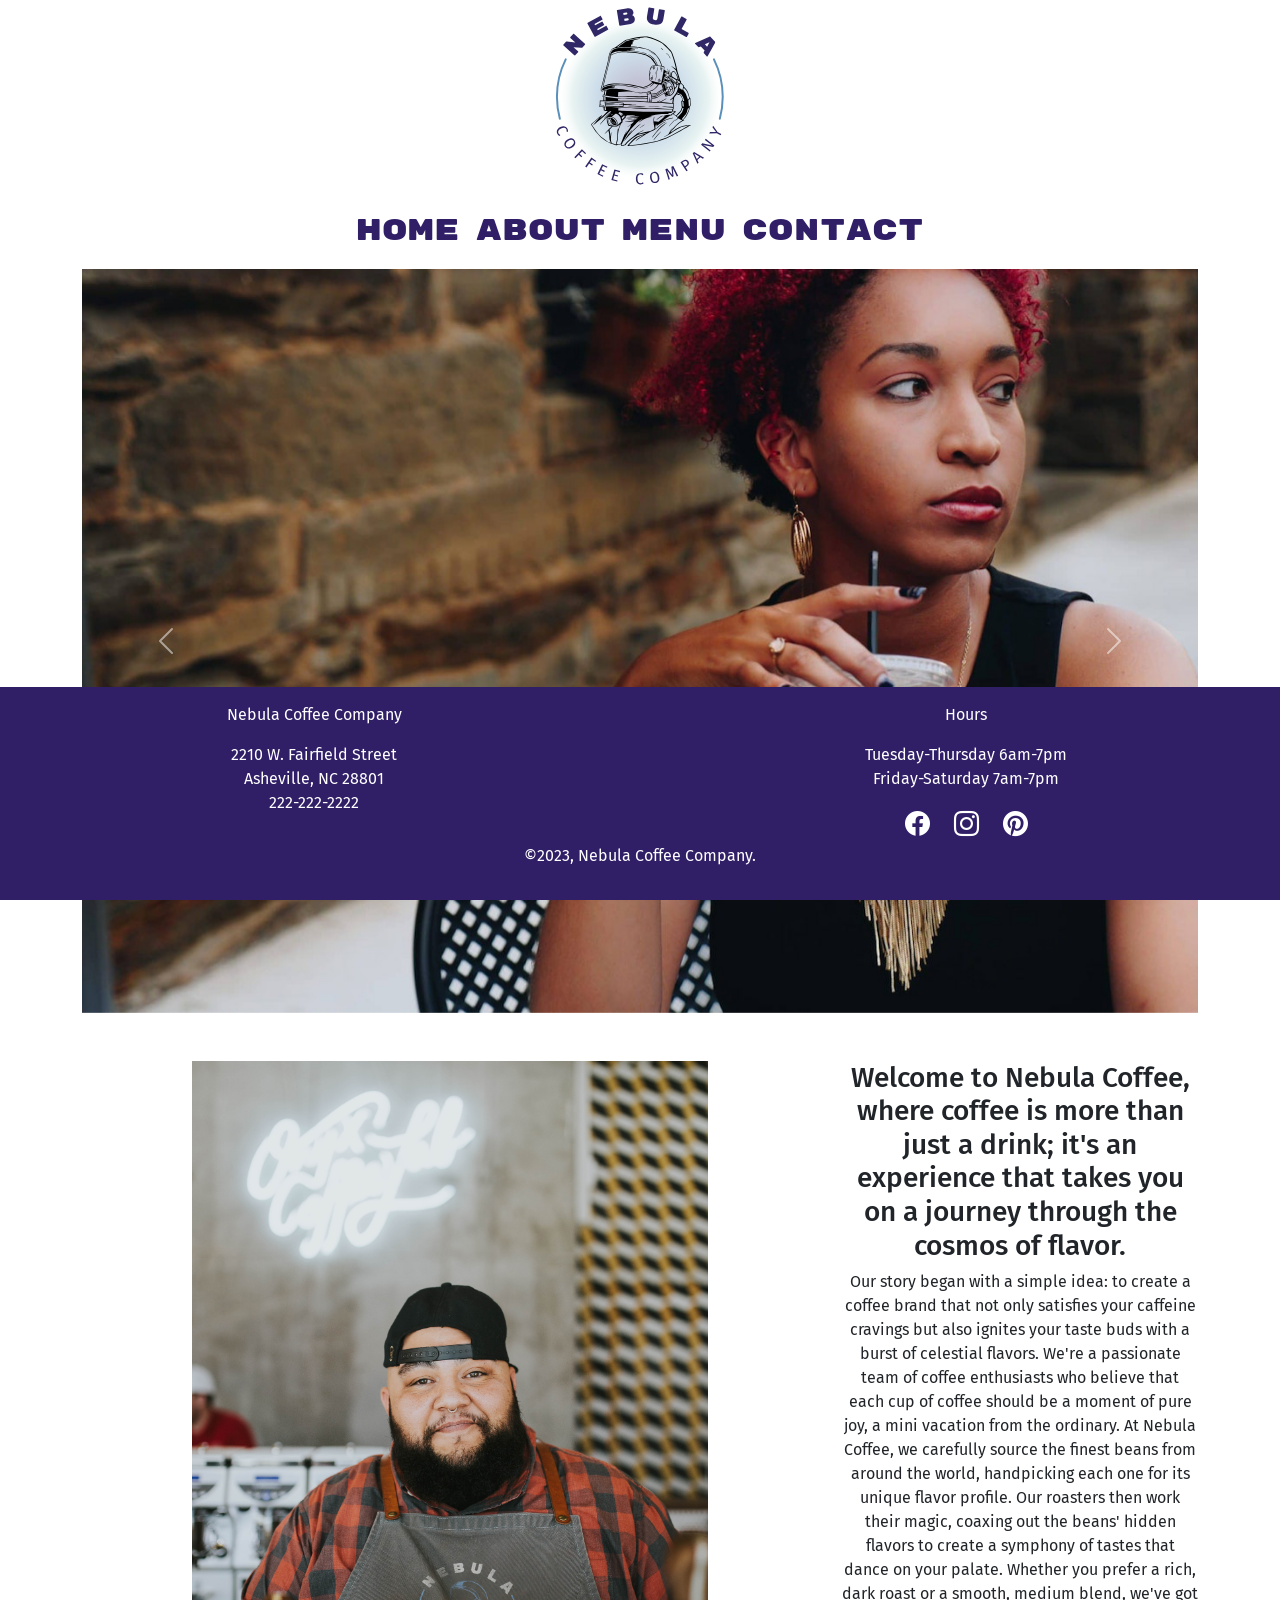
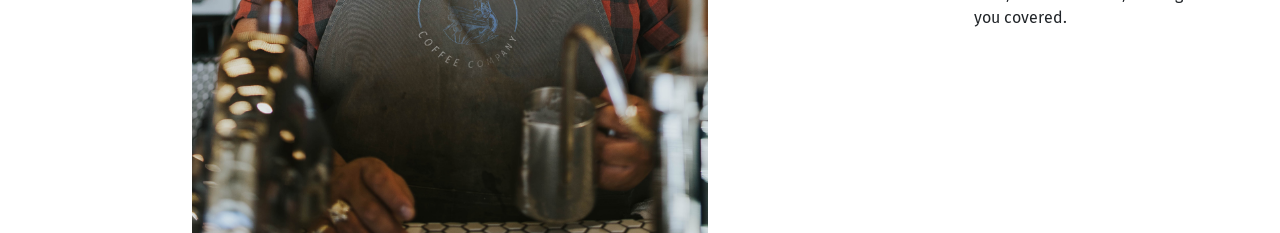
==== about.html @ 35b549cb "Add files via upload" ====
<!doctype html>
<html lang="en">
  <head>
    <meta charset="utf-8">
    <meta name="viewport" content="width=device-width, initial-scale=1">
    <meta name="description" content="Nebula Coffee is an out-of-this-world coffee shop in Asheville, NC.">
    <meta name="keywords" content="coffee, nebula coffee, asheville coffee shops, asheville coffee, north carolina">
    <title>Who is Nebula Coffee?</title>
    <link href="https://cdn.jsdelivr.net/npm/bootstrap@5.3.1/dist/css/bootstrap.min.css" rel="stylesheet" integrity="sha384-4bw+/aepP/YC94hEpVNVgiZdgIC5+VKNBQNGCHeKRQN+PtmoHDEXuppvnDJzQIu9" crossorigin="anonymous">
<link rel="preconnect" href="https://fonts.googleapis.com">
<link rel="preconnect" href="https://fonts.gstatic.com" crossorigin>
<link href="https://fonts.googleapis.com/css2?family=Fira+Sans:ital,wght@0,100;0,200;0,300;0,400;0,500;0,600;0,700;0,800;0,900;1,100;1,200;1,300;1,400;1,500;1,600;1,700;1,800;1,900&family=Rubik+Mono+One&display=swap" rel="stylesheet">
<link rel="stylesheet" href="https://cdn.jsdelivr.net/npm/bootstrap-icons@1.10.5/font/bootstrap-icons.css">
<link rel="stylesheet" href="css/style.css">
</head>

  <body">
    <div class="mainlogo"><a class="navbar-brand" href="#"><img src="images/nebulalogo.svg" alt="nebula logo" class="logo"></a>
      </div>
    <nav class="navbar navbar-expand-lg">
      <div class="container-fluid">
        <button class="navbar-toggler" type="button" data-bs-toggle="collapse" data-bs-target="#navbarSupportedContent" aria-controls="navbarSupportedContent" aria-expanded="false" aria-label="Toggle navigation">
          <span class="navbar-toggler-icon"></span>
        </button>
        <div class="collapse navbar-collapse justify-content-center" id="navbarSupportedContent">
          <ul class="navbar-nav mb-2 mb-lg-0">
            <li class="nav-item">
              <a class="nav-link" href="index.html">Home</a>
            </li>
            <li class="nav-item">
              <a class="nav-link" href="about.html">About</a>
            </li>
            <li class="nav-item">
              <a class="nav-link" href="menu.html">Menu</a>
            </li>
            <li class="nav-item">
              <a class="nav-link" href="contact.html">Contact</a>
            </li>
          </ul>
        </div>
      </div>
    </nav>

<div class="container text-center">
  

<div id="carouselExample" class="carousel slide">
  <div class="carousel-inner">
    <div class="carousel-item active">
      <img src="images/website-image-woman-withcoffee.jpg" class="d-block w-100" alt="an image of coffee" class="img-fluid">
    </div>
    <div class="carousel-item">
      <img src="images/website-image-cold-coffee.jpg" class="d-block w-100" alt="an image ofcold coffee" class="img-fluid">
    </div>
    <div class="carousel-item">
      <img src="images/website-image-tables-painting.png" class="d-block w-100" alt="tables with painting" class="img-fluid">
    </div>
  </div>
  <button class="carousel-control-prev" type="button" data-bs-target="#carouselExample" data-bs-slide="prev">
    <span class="carousel-control-prev-icon" aria-hidden="true"></span>
    <span class="visually-hidden">Previous</span>
  </button>
  <button class="carousel-control-next" type="button" data-bs-target="#carouselExample" data-bs-slide="next">
    <span class="carousel-control-next-icon" aria-hidden="true"></span>
    <span class="visually-hidden">Next</span>
  </button>
</div>

<div id="carouselExample" class="carousel slide mb-5"></div>


  <!-- Columns are always 50% wide, on mobile and desktop -->
  <div class="row">
    <div class="col-md-8"><img src="images/barista.jpg" alt="a lovely barista image" class="img-fluid"></div>
    <div class="col-md-4"><h3>Welcome to Nebula Coffee, where coffee is more than just a drink; it's an experience that takes you on a journey through the cosmos of flavor.</h3>

<p>Our story began with a simple idea: to create a coffee brand that not only satisfies your caffeine cravings but also ignites your taste buds with a burst of celestial flavors. We're a passionate team of coffee enthusiasts who believe that each cup of coffee should be a moment of pure joy, a mini vacation from the ordinary.

At Nebula Coffee, we carefully source the finest beans from around the world, handpicking each one for its unique flavor profile. Our roasters then work their magic, coaxing out the beans' hidden flavors to create a symphony of tastes that dance on your palate. Whether you prefer a rich, dark roast or a smooth, medium blend, we've got you covered.</p>

</div>
  </div>
</div>
    <footer class="footer mt-auto py-3 mt-5 fixed-bottom">
      <div class="text-center">
        <div class="row">
          <div class="col-md-6">
            <p>Nebula Coffee Company</p>
            <p>2210 W. Fairfield Street
              <br>Asheville, NC 28801<br>222-222-2222</p>
            </div>
              <div class="col-md-6">
            <p>Hours</p>
            <p>Tuesday-Thursday 6am-7pm <br>Friday-Saturday 7am-7pm</p>
            <a href="http://www.facebook.com"><i class="bi bi-facebook"></i></a>
            <a href="http://www.instagram.com"><i class="bi bi-instagram"></i></a>
            <a href="http://www.pinterest.com"><i class="bi bi-pinterest"></i></a>
          </div>
          </div>
            <p>&copy;2023, Nebula Coffee Company.</p>
          </div>
    </footer>
    
    <script src="https://cdn.jsdelivr.net/npm/bootstrap@5.3.1/dist/js/bootstrap.bundle.min.js" integrity="sha384-HwwvtgBNo3bZJJLYd8oVXjrBZt8cqVSpeBNS5n7C8IVInixGAoxmnlMuBnhbgrkm" crossorigin="anonymous"></script>
  </body>


</html>
---- css/style.css ----
body {
    font-family: 'Fira Sans', sans-serif;
}


.mainlogo {
    text-align:center;
    margin:0 auto;
}

.logo {
    width: 15%;

}

.nav-link {
    font-family: 'Rubik Mono One', sans-serif;
    font-size: 30px;
    color:#B6EADA;
}

.nav-link:link {
    font-family: 'Rubik Mono One', sans-serif;
    font-size: 30px;
    color:#301E67;
}

.nav-link:hover {
    color:#B6EADA;
}

.card-body {
    background-color:#5B8FB9;
    color:#301E67;
}

.btn-custom {
    background-color:#301E67;
    color: #ffffff;
}

footer {
    background-color: #301E67;
    color:#fff;
    margin-top: 25px;
}



.bi {
    color:#fff;
    font-size: 25px;
    margin-right: 10px;
    margin-left: 10px;
}


.p {
    font-family: 'Fira Sans', sans-serif;
    font-weight: bold;
}

img {
    width: 70%;
    height: auto;
}

h2 {
    color: #301E67 !important;
}
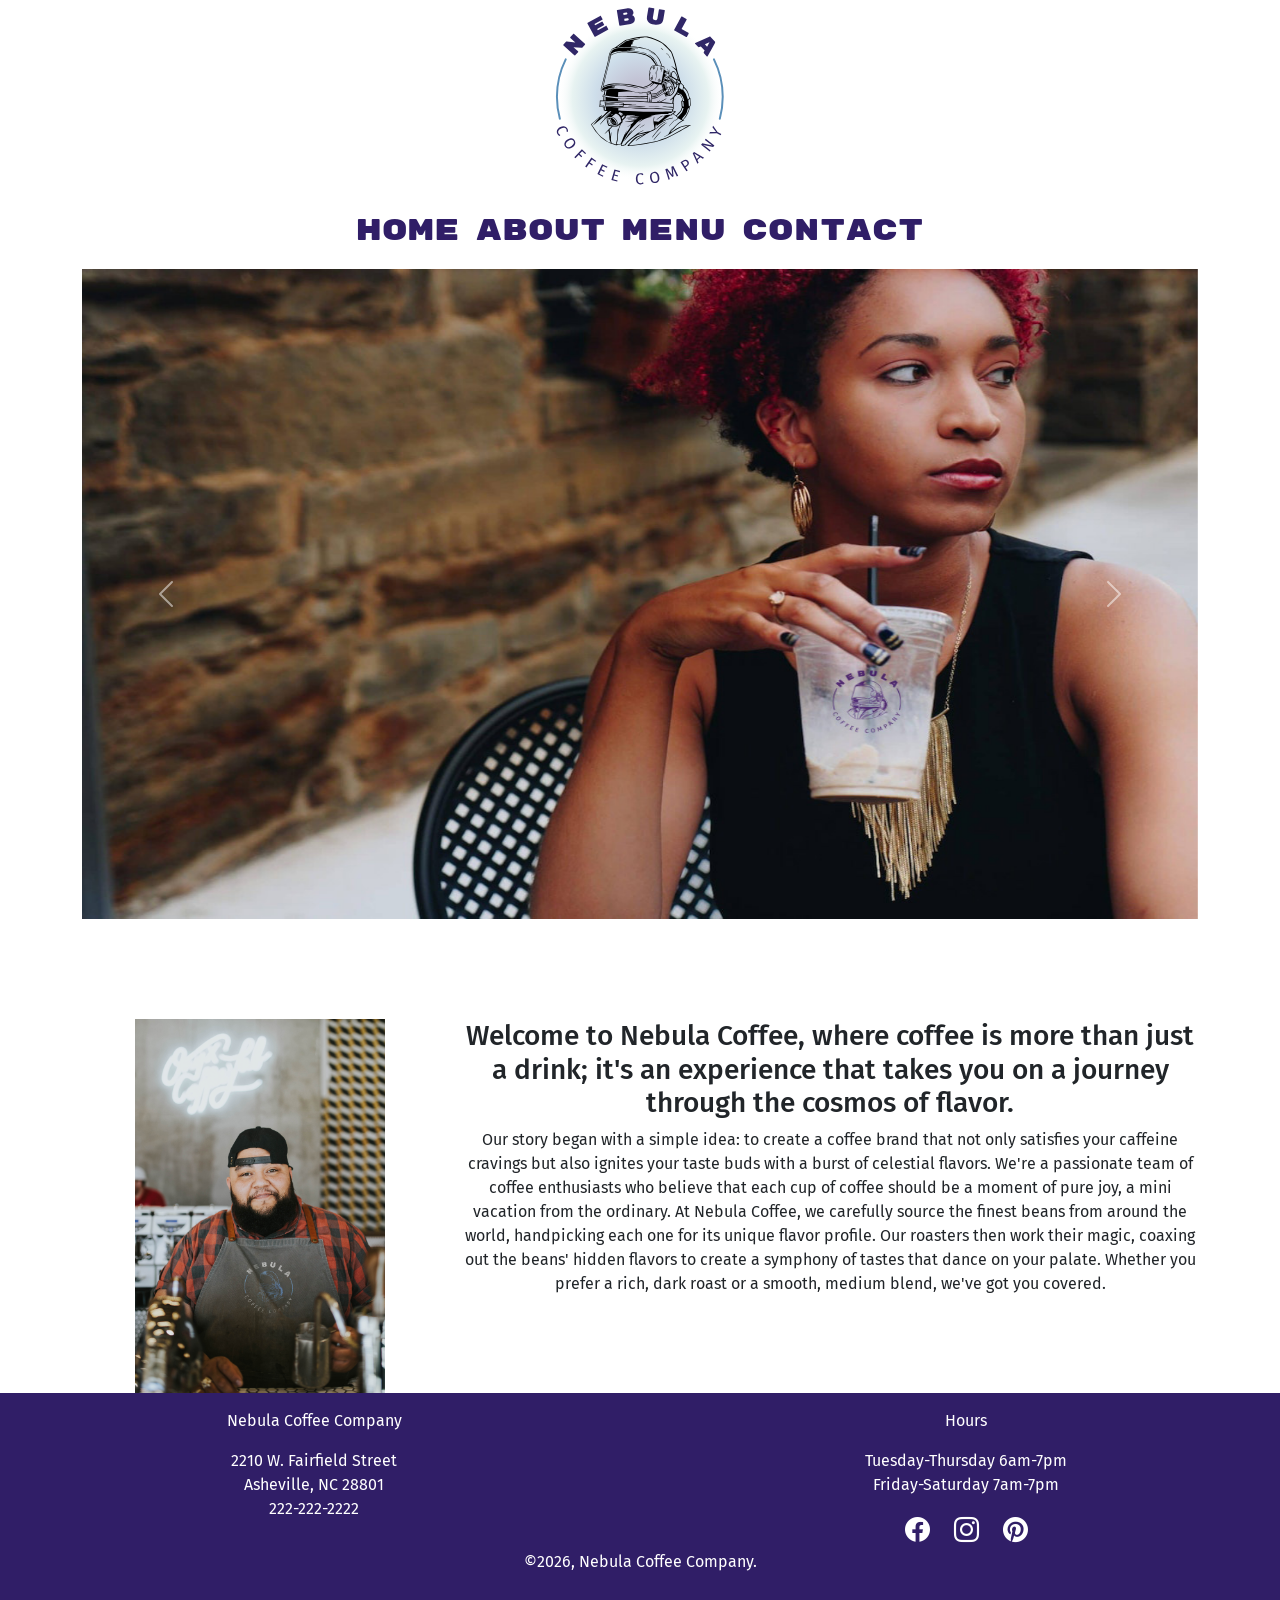
==== commit 77588e35: "Add files via upload" ====
--- a/about.html
+++ b/about.html
@@ -47,13 +47,13 @@
 <div id="carouselExample" class="carousel slide">
   <div class="carousel-inner">
     <div class="carousel-item active">
-      <img src="images/website-image-woman-withcoffee.jpg" class="d-block w-100" alt="an image of coffee" class="img-fluid">
+      <img src="images/website-image-woman-withcoffee.jpg" class="d-block w-100 img-fluid" alt="an image of coffee">
     </div>
     <div class="carousel-item">
-      <img src="images/website-image-cold-coffee.jpg" class="d-block w-100" alt="an image ofcold coffee" class="img-fluid">
+      <img src="images/website-image-cold-coffee.jpg" class="d-block w-100 img-fluid" alt="an image of cold coffee">
     </div>
     <div class="carousel-item">
-      <img src="images/website-image-tables-painting.png" class="d-block w-100" alt="tables with painting" class="img-fluid">
+      <img src="images/website-image-tables-painting.png" class="d-block w-100 img-fluid" alt="tables with painting">
     </div>
   </div>
   <button class="carousel-control-prev" type="button" data-bs-target="#carouselExample" data-bs-slide="prev">
@@ -66,22 +66,23 @@
   </button>
 </div>
 
-<div id="carouselExample" class="carousel slide mb-5"></div>
-
 
   <!-- Columns are always 50% wide, on mobile and desktop -->
   <div class="row">
-    <div class="col-md-8"><img src="images/barista.jpg" alt="a lovely barista image" class="img-fluid"></div>
-    <div class="col-md-4"><h3>Welcome to Nebula Coffee, where coffee is more than just a drink; it's an experience that takes you on a journey through the cosmos of flavor.</h3>
+    <div class="col-md-4"><img src="images/barista.jpg" alt="a lovely barista image" class="img-fluid"></div>
+    <div class="col-md-8"><h3>Welcome to Nebula Coffee, where coffee is more than just a drink; it's an experience that takes you on a journey through the cosmos of flavor.</h3>
 
 <p>Our story began with a simple idea: to create a coffee brand that not only satisfies your caffeine cravings but also ignites your taste buds with a burst of celestial flavors. We're a passionate team of coffee enthusiasts who believe that each cup of coffee should be a moment of pure joy, a mini vacation from the ordinary.
 
 At Nebula Coffee, we carefully source the finest beans from around the world, handpicking each one for its unique flavor profile. Our roasters then work their magic, coaxing out the beans' hidden flavors to create a symphony of tastes that dance on your palate. Whether you prefer a rich, dark roast or a smooth, medium blend, we've got you covered.</p>
 
-</div>
-  </div>
-</div>
-    <footer class="footer mt-auto py-3 mt-5 fixed-bottom">
+</div>  <!-- closes col-md-4 -->
+</div>  <!-- closes row -->
+
+</div> <!-- closes container -->
+
+
+   <footer class="footer mt-auto py-3 mt-5">
       <div class="text-center">
         <div class="row">
           <div class="col-md-6">
@@ -97,10 +98,12 @@
             <a href="http://www.pinterest.com"><i class="bi bi-pinterest"></i></a>
           </div>
           </div>
-            <p>&copy;2023, Nebula Coffee Company.</p>
+            <p>&copy;2026, Nebula Coffee Company.</p>
           </div>
     </footer>
-    
+
+
+   
     <script src="https://cdn.jsdelivr.net/npm/bootstrap@5.3.1/dist/js/bootstrap.bundle.min.js" integrity="sha384-HwwvtgBNo3bZJJLYd8oVXjrBZt8cqVSpeBNS5n7C8IVInixGAoxmnlMuBnhbgrkm" crossorigin="anonymous"></script>
   </body>
 
--- a/css/style.css
+++ b/css/style.css
@@ -16,14 +16,9 @@
 .nav-link {
     font-family: 'Rubik Mono One', sans-serif;
     font-size: 30px;
-    color:#B6EADA;
+    color:#301E67;
 }
 
-.nav-link:link {
-    font-family: 'Rubik Mono One', sans-serif;
-    font-size: 30px;
-    color:#301E67;
-}
 
 .nav-link:hover {
     color:#B6EADA;
@@ -43,6 +38,7 @@
     background-color: #301E67;
     color:#fff;
     margin-top: 25px;
+    
 }
 
 
@@ -63,9 +59,33 @@
 img {
     width: 70%;
     height: auto;
+
 }
 
 h2 {
     color: #301E67 !important;
 }
 
+.col-md-4 p {
+    font-size: 14px !important;
+    text-align: left !important;
+}
+
+
+.col-md-8 img {
+    width: 240px;
+}
+
+.carousel-inner img {
+    height: 650px;
+}
+
+.col-md-4 h3 {
+    color:#301E67;
+    text-align: left;
+}
+
+#carouselExample {
+    margin-bottom: 100px;
+}
+
